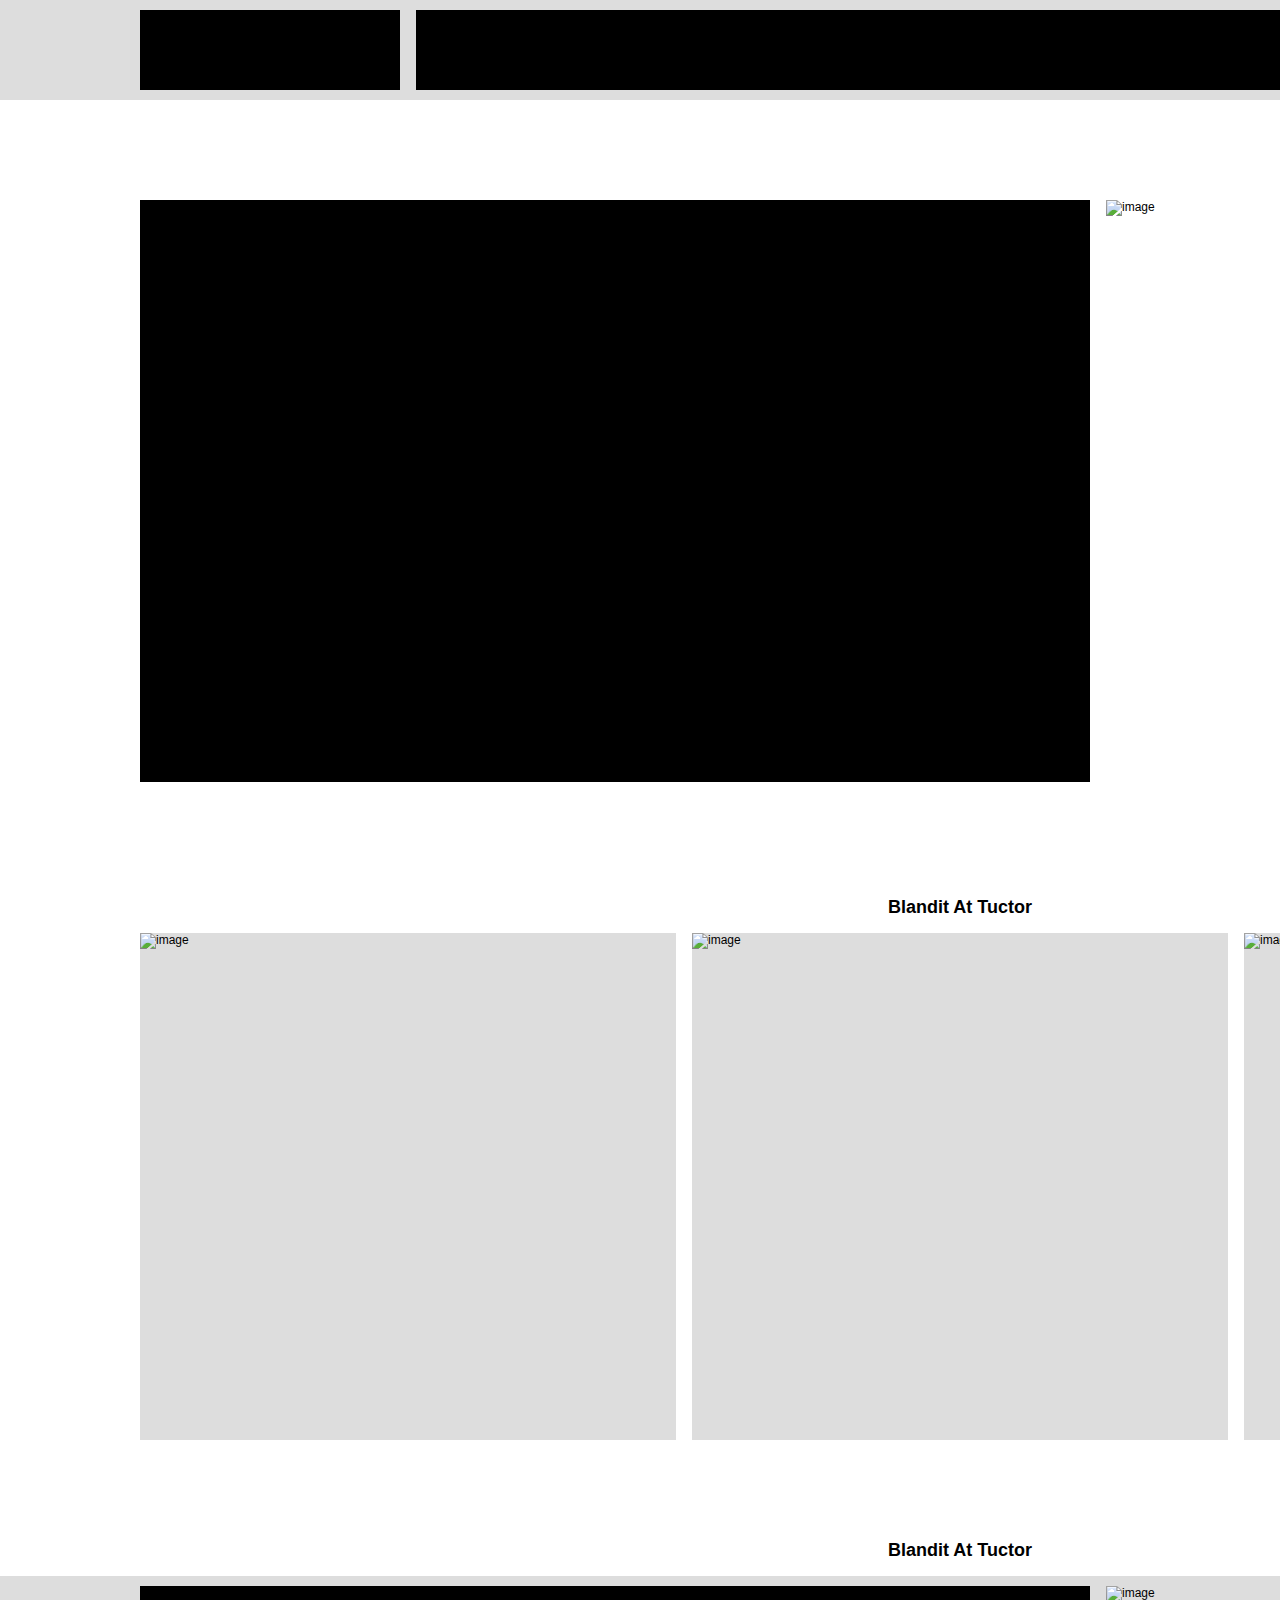
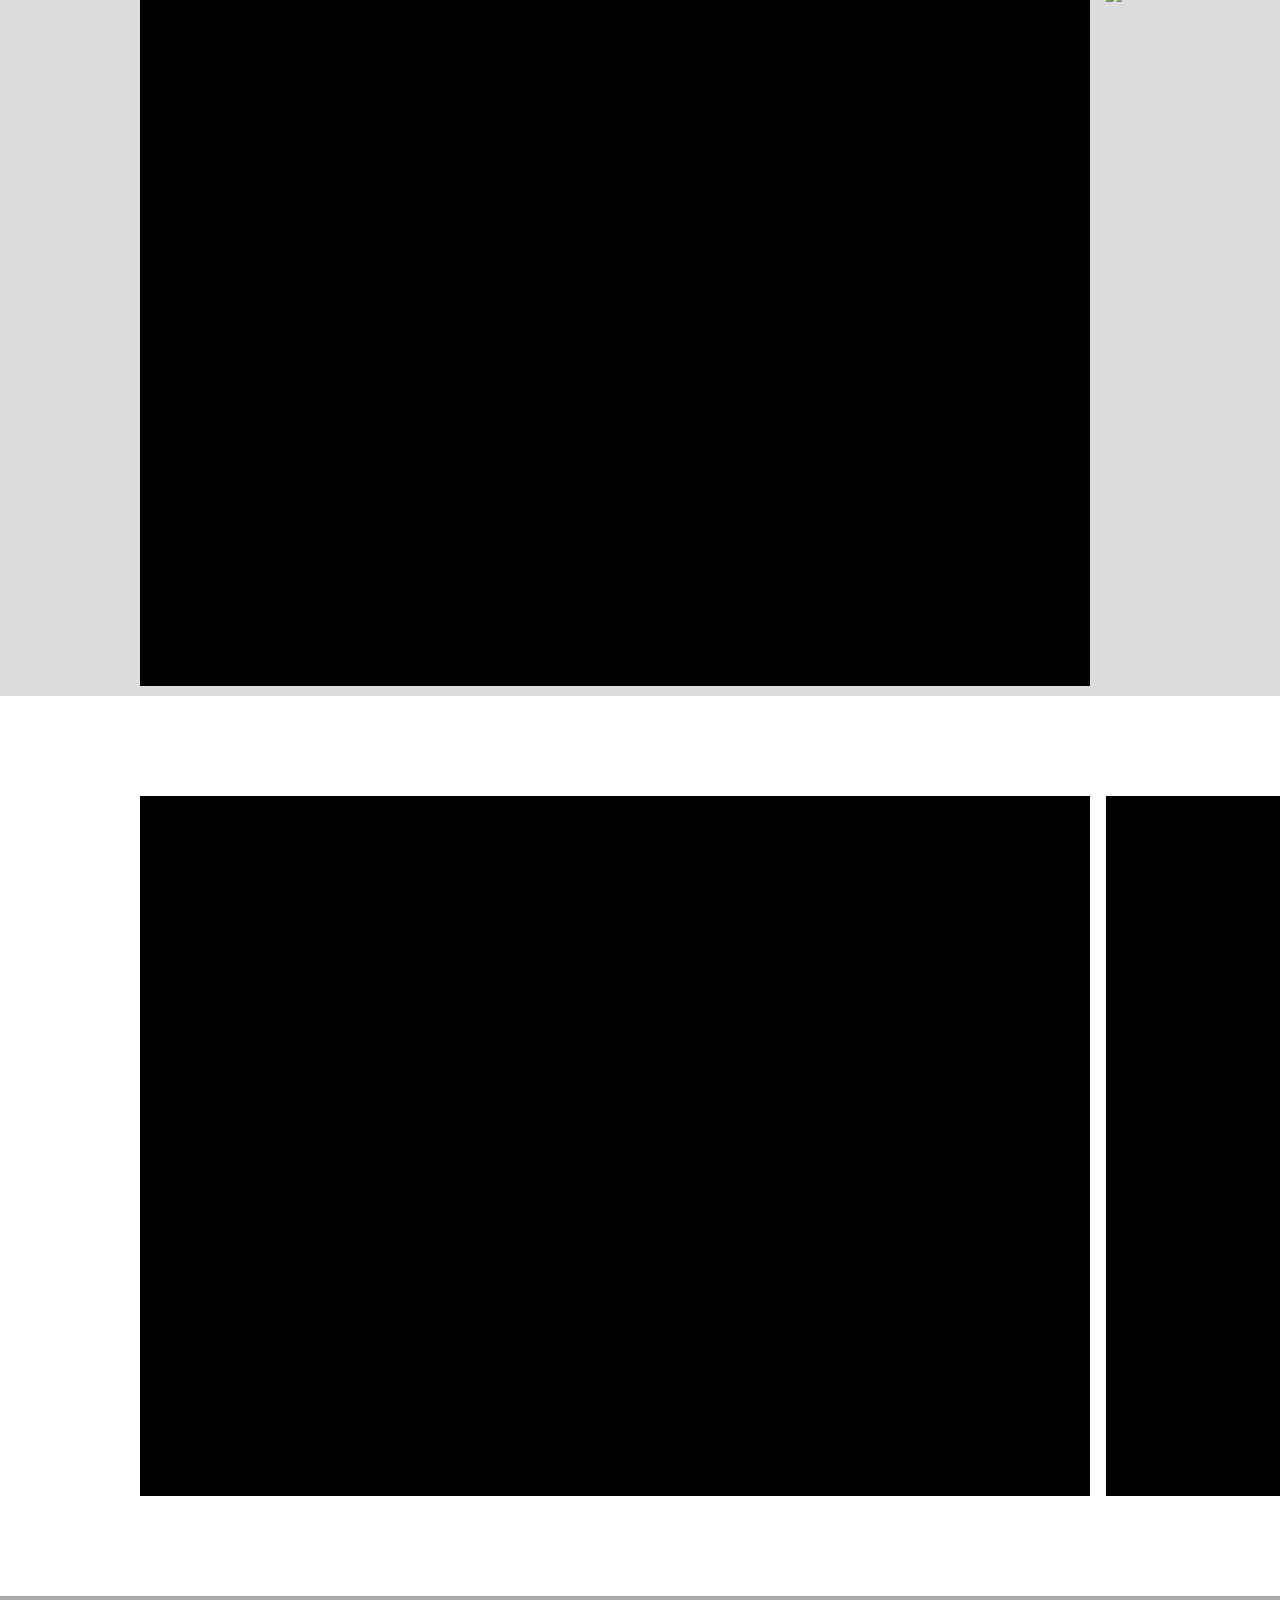
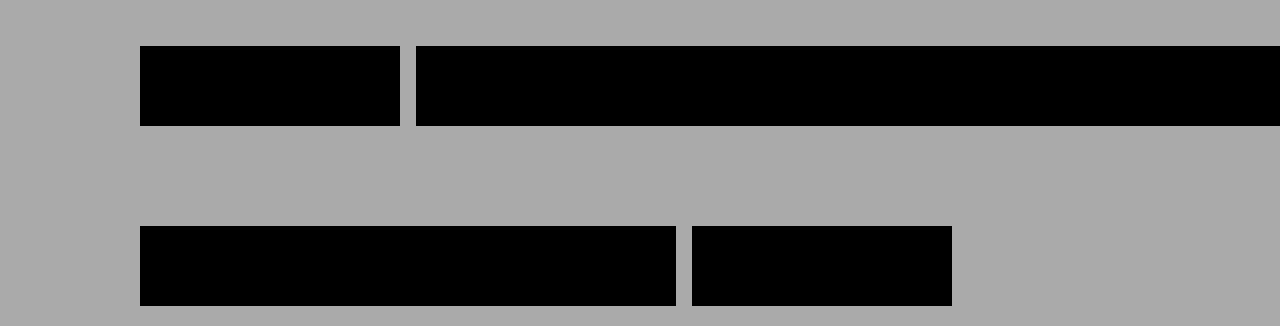
==== index.html @ c55713f6 "Initial commit" ====
<!DOCTYPE html>
<html lang="en">
<head>
<meta charset="UTF-8">
<title>Web Page</title>
<link href="css/main.css" rel="stylesheet">
</head>
<!-- students must convert divs to semantic tags -->
<body>
	<div id="container">
        
        <div id="header-con">
            <div id="main-header" class="grid-con">
                <div id="header-box1" class="box-color">
                </div>
                <div id="main-nav" class="box-color">
                </div>
                <div id="header-box2" class="box-color">
                </div>
            </div>
        </div> 

        <main>
            <div class="grid-con" id="hero">
                <div id="hero-text" class="box-color">
                </div>
                <img src="https://via.placeholder.com/674x582" alt="image" id="hero-image">
            </div>  

            <div class="grid-con" id="products">
                <h2>Blandit At Tuctor</h2>
                <div class="product-box" id="product1">
                    <img src="https://via.placeholder.com/536x242" alt="image">
                </div>
                <div class="product-box" id="product2">
                    <img src="https://via.placeholder.com/536x242" alt="image">
                </div>
                <div class="product-box" id="product3">
                    <img src="https://via.placeholder.com/536x242" alt="image">
                </div>
            </div>

            <h2 id="about-title">Blandit At Tuctor</h2>
            <div id="about-con">
                <div class="grid-con" id="about">
                    <div id="about-text" class="box-color">
                    </div>
                    <img src="https://via.placeholder.com/674x700" alt="image" id="about-image">
                </div>
            </div>
            
            <div class="grid-con" id="contact">
                <div id="contact-text" class="box-color">
                </div>
                <div id="contact-form" class="box-color">
                </div>
            </div> 
        </main>

        <div id="footer-con">
            <div class="grid-con" id="footer">
                <div id="footer-logo" class="box-color">
                </div>
                <div id="footer-nav" class="box-color">
                </div>
                <div id="footer-newsletter1" class="box-color">
                </div>
                <div id="footer-newsletter2" class="box-color">
                </div>
                <div id="footer-social" class="box-color">
                </div>
            </div>
        </div>

    </div> 
</body>
</html>
---- css/main.css ----
@charset "UTF-8";
/* CSS Document */

/*Remove this rule on your HTML elements as you start to fill them with content*/

.box-color {
	color: #fff;
	background: #000;
	text-align: center;
	margin: 0;
}

/*basic reset*/

/*browsers have built in values for elements so we'll reset a few things to zero, you can add to this or remove items as needed*/

div,p,body,header,footer,section,article,nav { 
	margin: 0; 
	padding: 0; 
}	

img { 
	border: none; /*Remove border if image is a link*/
	margin: 0; 
	padding: 0; 
}

/*html selectors*/

body {
	font-family: "Helvetica Neue", Helvetica, Arial, sans-serif;
	font-size: 12px;
}

/* Remove underlines from links */

a {
	text-decoration: none;
}

/*hide elements from browser but show for doc outline*/

.hidden {
	display: none;
}


/*Common page elements  */

/*This is essentially a box that we place the whole site in.  
We center the box using margin 0 auto and give it a fixed width of 1920px.
1920px would fit a large monitor or tv. Sizes will vary depending on the projects
you work on and the intended audience */

#container {
	margin: 0 auto;
	width: 1920px;
}

/* this is our grid based off of our XD file */
.grid-con {
	display: grid;
	grid-template-columns: repeat(12, 122px);
	grid-column-gap: 16px;
	padding-left: 140px;
	padding-right: 140px;
}

#header-con {
	background-color: #ddd;
	padding-top: 10px;
	padding-bottom: 10px;
}

#header-box1 {
	grid-column: 1/3;
	/* Remove as content will dictate height */
	height: 80px;
}

#main-nav {
	grid-column: 3/11;
	/* Remove as content will dictate height */
	height: 80px;
}

#header-box2 {
	grid-column: 11/-1;
	/* Remove as content will dictate height */
	height: 80px;
}

/* Specific to index page desktop  */

#hero {
	margin-top: 100px;
}

#hero-text {
	grid-column: 1/8;
	/* Remove as content will dictate height */
	height: 582px;
}

#hero-image {
	grid-column: 8/-1;
	/* Remove as content will dictate height */
	height: 582px;
}

#products {
	margin-top: 100px;
	margin-bottom: 100px;
}

#products h2 {
	grid-column: 1/-1;
	text-align: center;
}

#product1 {
	grid-column: 1/5;
	/* Remove as content will dictate height */
	height: 507px;
}

#product2 {
	grid-column: 5/9;
	/* Remove as content will dictate height */
	height: 507px;
}

#product3 {
	grid-column: 9/-1;
	/* Remove as content will dictate height */
	height: 507px;
}

.product-box {
	background-color: #ddd;
}

#about-con {
	background-color: #ddd;
	padding-top: 10px;
	padding-bottom: 10px;
}

#about-title {
	text-align: center;
}

#about-text {
	grid-column: 1/8;
	/* Remove as content will dictate height */
	height: 700px;
}

#about-image {
	grid-column: 8/-1;
	/* Remove as content will dictate height */
	height: 700px;
}

#contact {
	margin-top: 100px;
	margin-bottom: 100px;
}

#contact-text {
	grid-column: 1/8;
	/* Remove as content will dictate height */
	height: 700px;
}

#contact-form {
	grid-column: 8/-1;
	/* Remove as content will dictate height */
	height: 700px;
}

/*Common page elements  */

#footer-con {
	background-color: #aaaaaa;
	padding-top: 50px;
	padding-bottom: 20px;
}

#footer-logo {
	grid-column: 1/3;
	/* Remove as content will dictate height */
	height: 80px;
}

#footer-nav {
	grid-column: 3/-1;
	/* Remove as content will dictate height */
	height: 80px;
	margin-bottom: 100px;
}

#footer-newsletter1 {
	grid-column: 1/5;
	/* Remove as content will dictate height */
	height: 80px;
}

#footer-newsletter2 {
	grid-column: 5/7;
	/* Remove as content will dictate height */
	height: 80px;
}

#footer-social {
	grid-column: 11/-1;
	/* Remove as content will dictate height */
	height: 80px;
}



/* gallery page */

#gallery-hero-con {
	background-color: #aaaaaa;
	background: url("https://via.placeholder.com/1920x580");
	height: 580px;
}

#gallery-text {
	grid-column: 1/9;
	/* Remove as content will dictate height */
	height: 200px;
	margin-top: 100px;
}

#gallery-controls {
	margin-top: 200px;
	grid-column: 6/8;
	display: flex;
	justify-content: center;
	align-items: center;
}

.dot {
	background-color: #dddddd;
	height: 30px;
	width: 30px;
	border-radius: 50%;
	margin: 5px;
  }

#gallery h2 {
	grid-column: 1/-1;
	text-align: center;
  }

.gallery-box {
	background-color: #ddd;
	grid-column: span 4 / span 4;
	/* Remove as content will dictate height */
	height: 507px;
	margin-bottom: 20px;
}
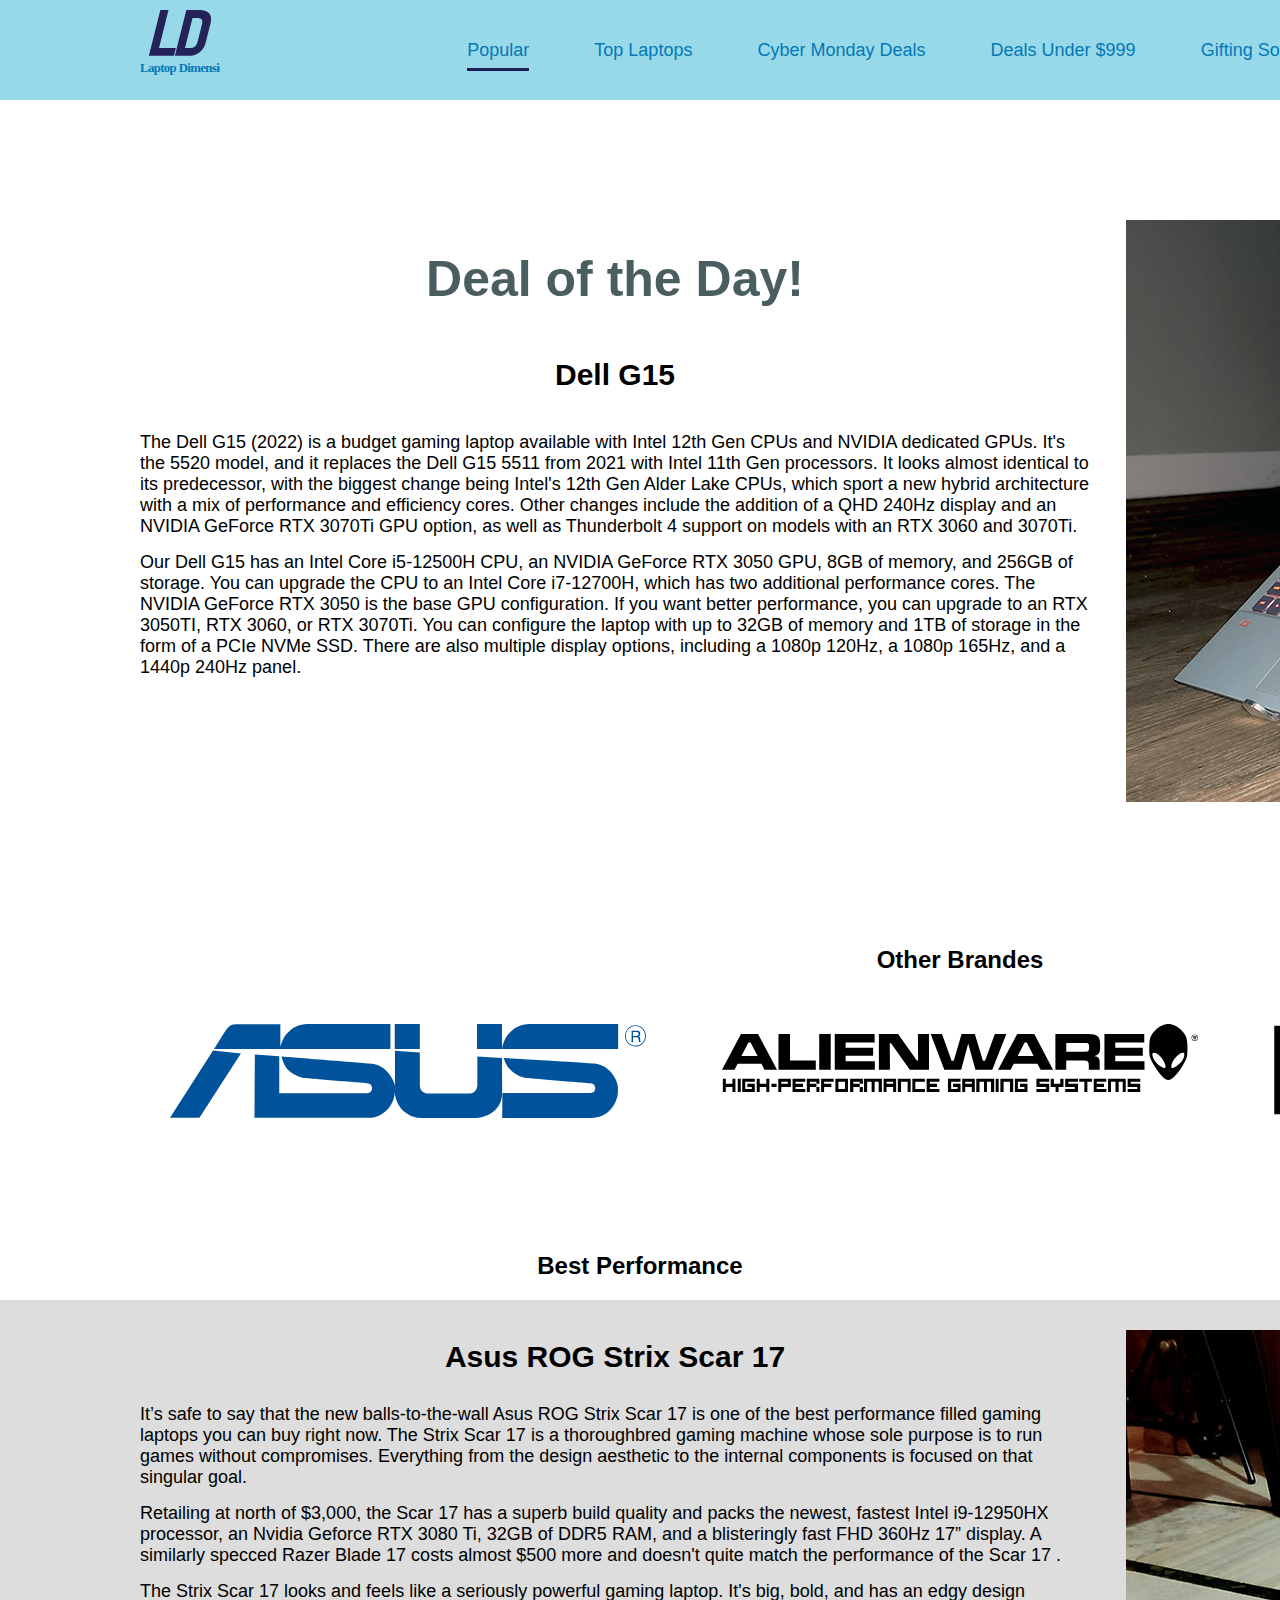
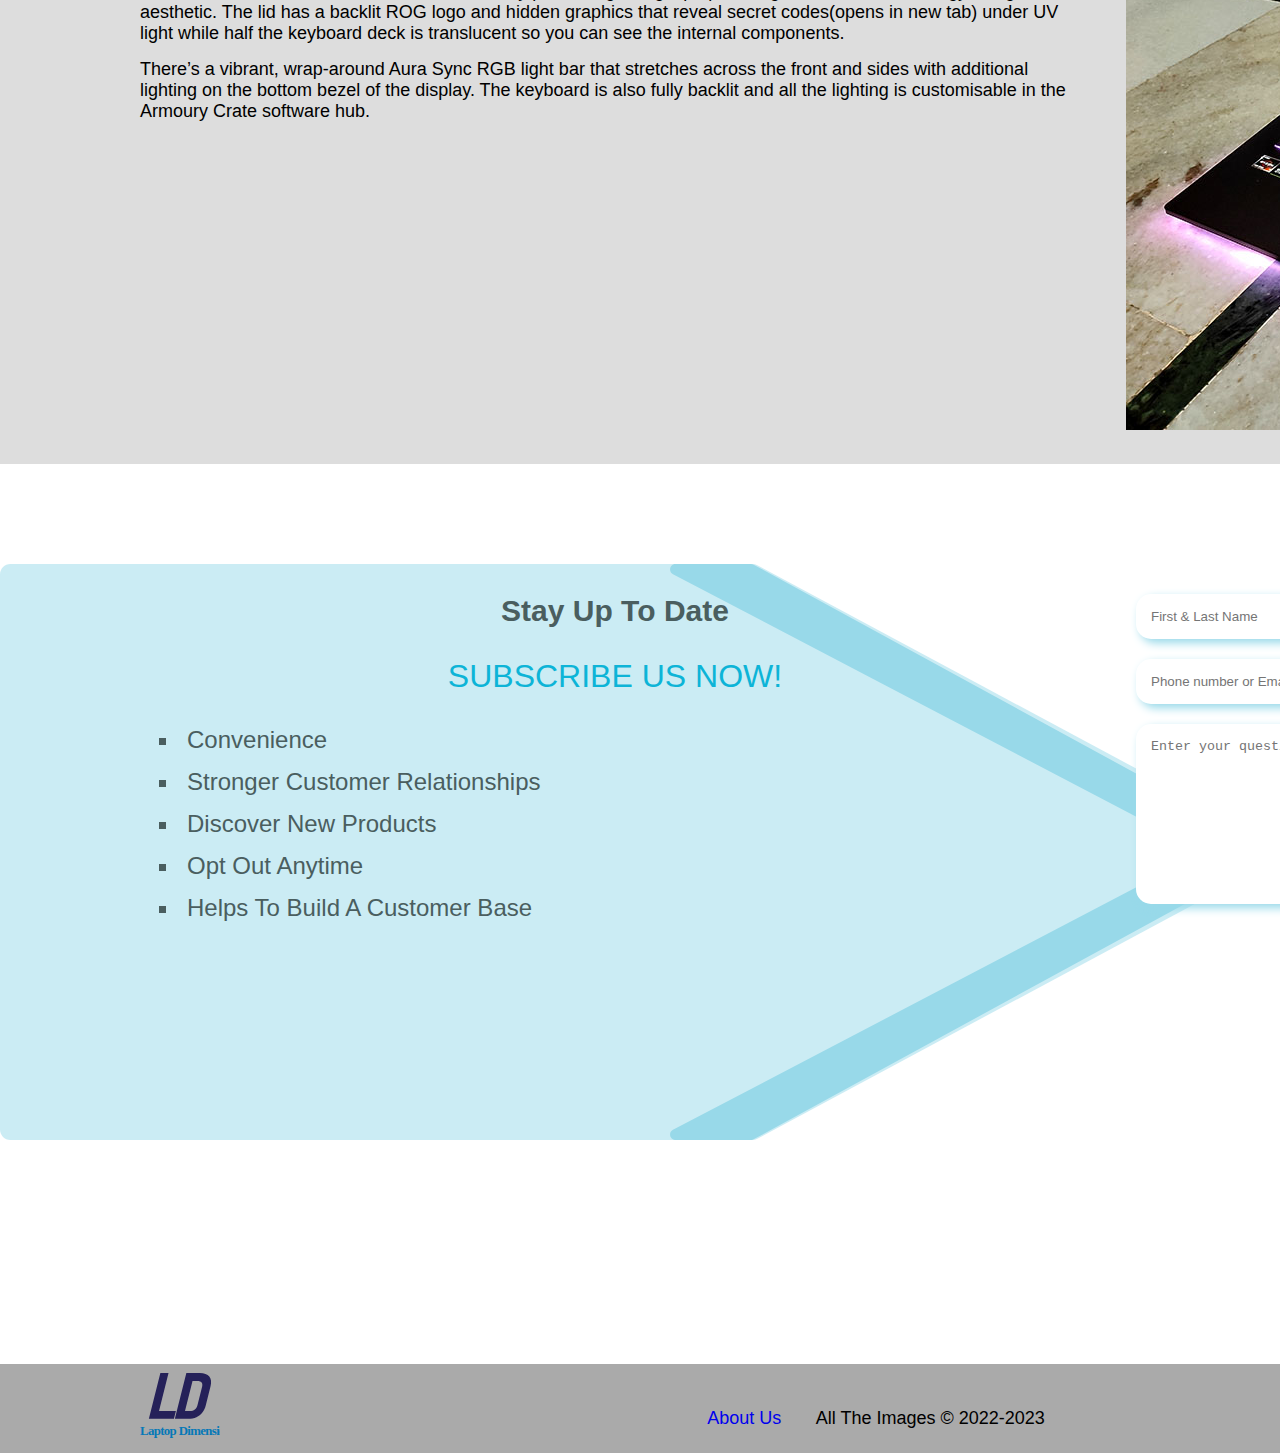
==== commit d933d8e5: "index and gallery done" ====
--- a/index.html
+++ b/index.html
@@ -1,77 +1,146 @@
-<!DOCTYPE html>
-<html lang="en">
-<head>
-<meta charset="UTF-8">
-<title>Web Page</title>
-<link href="css/main.css" rel="stylesheet">
-</head>
-<!-- students must convert divs to semantic tags -->
-<body>
-	<div id="container">
-        
-        <div id="header-con">
-            <div id="main-header" class="grid-con">
-                <div id="header-box1" class="box-color">
+    <!DOCTYPE html>
+    <html lang="en">
+    <head>
+    <meta charset="UTF-8">
+    <title>.:Laptop Dimension:.</title>
+    <link href="css/main.css" rel="stylesheet">
+    </head>
+    <body>
+        <h1 id="container" class="hidden">Welcome to The Laptop Dimension</h1>
+        <header id="header-con">
+                <div id="main-header" class="grid-con">
+                    <div id="header-box1">
+                        <img src=".//images/logo.svg"  alt="brand logo">
+                    </div>
+                        <nav  id="main-nav" class="uppernav">
+                            <h2 class="hidden">Upper Navigation</h2>
+                            <ul>
+                                <li><a class="active" href="./index.html">Popular</a></li>
+                                <li><a href=".//gallery.html">Top Laptops</a></li>
+                                <li><a href="cyber_monday.html">Cyber Monday Deals</a></li>
+                                <li><a href="deals.html">Deals Under $999</a></li>
+                                <li><a href="gift.html" >Gifting Someone?</a></li>
+                            </ul>
+                        </nav>
+                    <!-- <div id="header-box2" class="box-color">
+                    </div> -->
                 </div>
-                <div id="main-nav" class="box-color">
+        </header>   
+
+            <main>
+                <section class="grid-con" id="hero">
+                    <h2 class="hidden">Main Area</h2>
+                    <div id="hero-text" class="hero-box">
+                        <h3 id="DOTD">Deal of the Day!</h3>
+                        <h4 id="DOTDS">Dell G15</h4>
+                        <p class="DOTDP">
+                            The Dell G15 (2022) is a budget gaming laptop available with Intel 12th Gen CPUs and NVIDIA dedicated GPUs. It's the 5520 model, and it replaces the Dell G15 5511 from 2021 with Intel 11th Gen processors. It looks almost identical to its predecessor, with the biggest change being Intel's 12th Gen Alder Lake CPUs, which sport a new hybrid architecture with a mix of performance and efficiency cores. Other changes include the addition of a QHD 240Hz display and an NVIDIA GeForce RTX 3070Ti GPU option, as well as Thunderbolt 4 support on models with an RTX 3060 and 3070Ti.
+                        </p>
+
+                        <p class="DOTDP">
+
+                            Our Dell G15 has an Intel Core i5-12500H CPU, an NVIDIA GeForce RTX 3050 GPU, 8GB of memory, and 256GB of storage. You can upgrade the CPU to an Intel Core i7-12700H, which has two additional performance cores. The NVIDIA GeForce RTX 3050 is the base GPU configuration. If you want better performance, you can upgrade to an RTX 3050TI, RTX 3060, or RTX 3070Ti. You can configure the laptop with up to 32GB of memory and 1TB of storage in the form of a PCIe NVMe SSD. There are also multiple display options, including a 1080p 120Hz, a 1080p 165Hz, and a 1440p 240Hz panel.
+
+
+                        </p>
+
+                    </div>
+                    <a href="https://www.dell.com/en-ca/shop/gaming-laptops/new-g15-gaming-laptop/spd/g-series-15-5525-laptop/ng155525_s2500e">
+                        <img class="effect" src=".//images/dellg15.jpg" alt="image" id="hero-image">
+                    </a>
+                </section>  
+
+                <section class="grid-con" id="products">
+                    <h2>Other Brandes</h2>
+                    <a class="product-box" id="product1" href="asus.html">
+                        <h3 class="hidden">Asus</h3>
+                        <img class="effect" src=".//images/asus_logo.svg" alt="asus">
+                    </a>
+                    <a class="product-box" id="product2" href="alinaware.html">
+                        <h3 class="hidden">alienware</h3>
+                        <img class="effect" src=".//images/alienware-logo.svg" alt="alienware">
+                    </a>
+                    <a class="product-box" id="product3" href="legion.html">
+                        <h3 class="hidden">legion</h3>
+                        <img class="effect" src=".//images/legion-logo.svg" alt="legion">
+                    </a>
+                </section>
+                <h2 id="about-title">Best Performance</h2>
+                <section id="about-con">
+                    <div class="grid-con" id="about">
+                        <div id="about-text" >
+                            <h3 class="BPH">Asus ROG Strix Scar 17</h3 >
+                            <p class="BPP">
+                                It’s safe to say that the new balls-to-the-wall Asus ROG Strix Scar 17  is one of the best performance filled gaming laptops you can buy right now. The Strix Scar 17  is a thoroughbred gaming machine whose sole purpose is to run games without compromises. Everything from the design aesthetic to the internal components is focused on that singular goal. 
+                            </p>
+                            <p class="BPP">
+                                Retailing at north of $3,000, the Scar 17  has a superb build quality and packs the newest, fastest Intel i9-12950HX processor, an Nvidia Geforce RTX 3080 Ti, 32GB of DDR5 RAM, and a blisteringly fast FHD 360Hz 17” display. A similarly specced Razer Blade 17 costs almost $500 more and doesn't quite match the performance of the Scar 17 .
+                            </p>
+                            <p class="BPP">
+                                The Strix Scar 17  looks and feels like a seriously powerful gaming laptop. It's big, bold, and has an edgy design aesthetic. The lid has a backlit ROG logo and hidden graphics that reveal secret codes(opens in new tab) under UV light while half the keyboard deck is translucent so you can see the internal components.
+                            </p>
+                            <p class="BPP">
+                                There’s a vibrant, wrap-around Aura Sync RGB light bar that stretches across the front and sides with additional lighting on the bottom bezel of the display. The keyboard is also fully backlit and all the lighting is customisable in the Armoury Crate software hub.           
+                            </p>
+                        </div>
+                        <a href="https://rog.asus.com/ca-en/laptops/rog-strix/rog-strix-scar-17-2022-series/">
+                        <img class="effect" src=".//images/asus-laptop.jpg" alt="asus-laptop image" id="about-image">
+                        </a>
+                    </div>
+                </section>
+                <section class="grid-con" id="contact">
+                    <h2 class="hidden">stay up to date / subscribe</h2>
+                    <div id="contact-text">
+                        <h3 class="h2stay">Stay Up To Date</h3>
+                        <p class="sub">SUBSCRIBE US NOW!</p> 
+                        <ul class="sublist" >
+                            <li>Convenience</li>
+                            <li>Stronger Customer Relationships</li>
+                            <li>Discover New Products</li>
+                            <li>Opt Out Anytime</li>
+                            <li>Helps To Build A Customer Base</li>
+                            
+                        </ul>
+                    </div>
+                        <!-- <section id="contact-form-fields-right"> -->
+                    <div class="contactF">
+                        <h3 class="hidden">Contact Us Form</h3>
+                        <form action="email.php" method="POST" enctype="text/plain">
+                            <div class="pad">
+                            <input name="fullName" type="text" placeholder="First & Last Name">
+                            </div>
+                            <div class="pad">
+                            <input name="contactInfo" type="text" required placeholder="Phone number or Email">
+                            </div>
+                            <div class="pad">
+                            <textarea name="msg" placeholder="Enter your questions, comments or concerns here..."></textarea>
+                            </div>
+                            <div class="pad">
+                            <button class="effect">Submit!</button>
+                            </div>
+                        </form>
+                    </div>
+                    </section>
+            </main>
+
+            <footer>
+                <h2 class="hidden">footer Navigation</h2>
+                <div class="grid-con" id="footer">
+                    <div id="footer-logo">
+                        <img src=".//images/logo.svg"  alt="brand logo">
+                    </div>
+                    <div id="footer-nav" class="aboutus">
+                        <a href="aboutus.html" >About Us</a>
+                        <a>All The Images © 2022-2023</a>
+                    </div>
+                    <div class="effect" id="goup"><a href="#">GO UP</a></div>
+                    <!-- <div id="footer-newsletter1" class="box-color">
+                    </div>
+                    <div id="footer-newsletter2" class="box-color">
+                    </div>
+                    <div id="footer-social" class="box-color">
+                    </div> -->
                 </div>
-                <div id="header-box2" class="box-color">
-                </div>
-            </div>
-        </div> 
-
-        <main>
-            <div class="grid-con" id="hero">
-                <div id="hero-text" class="box-color">
-                </div>
-                <img src="https://via.placeholder.com/674x582" alt="image" id="hero-image">
-            </div>  
-
-            <div class="grid-con" id="products">
-                <h2>Blandit At Tuctor</h2>
-                <div class="product-box" id="product1">
-                    <img src="https://via.placeholder.com/536x242" alt="image">
-                </div>
-                <div class="product-box" id="product2">
-                    <img src="https://via.placeholder.com/536x242" alt="image">
-                </div>
-                <div class="product-box" id="product3">
-                    <img src="https://via.placeholder.com/536x242" alt="image">
-                </div>
-            </div>
-
-            <h2 id="about-title">Blandit At Tuctor</h2>
-            <div id="about-con">
-                <div class="grid-con" id="about">
-                    <div id="about-text" class="box-color">
-                    </div>
-                    <img src="https://via.placeholder.com/674x700" alt="image" id="about-image">
-                </div>
-            </div>
-            
-            <div class="grid-con" id="contact">
-                <div id="contact-text" class="box-color">
-                </div>
-                <div id="contact-form" class="box-color">
-                </div>
-            </div> 
-        </main>
-
-        <div id="footer-con">
-            <div class="grid-con" id="footer">
-                <div id="footer-logo" class="box-color">
-                </div>
-                <div id="footer-nav" class="box-color">
-                </div>
-                <div id="footer-newsletter1" class="box-color">
-                </div>
-                <div id="footer-newsletter2" class="box-color">
-                </div>
-                <div id="footer-social" class="box-color">
-                </div>
-            </div>
-        </div>
-
-    </div> 
-</body>
-</html>
+            </footer>
+    </body>
+    </html>
--- a/css/main.css
+++ b/css/main.css
@@ -29,7 +29,7 @@
 
 body {
 	font-family: "Helvetica Neue", Helvetica, Arial, sans-serif;
-	font-size: 12px;
+	/* font-size: 12px; */
 }
 
 /* Remove underlines from links */
@@ -57,7 +57,6 @@
 	width: 1920px;
 }
 
-/* this is our grid based off of our XD file */
 .grid-con {
 	display: grid;
 	grid-template-columns: repeat(12, 122px);
@@ -66,29 +65,192 @@
 	padding-right: 140px;
 }
 
+
+
 #header-con {
-	background-color: #ddd;
+	background-color: #97D9E9;
 	padding-top: 10px;
 	padding-bottom: 10px;
 }
 
 #header-box1 {
-	grid-column: 1/3;
-	/* Remove as content will dictate height */
-	height: 80px;
-}
+	grid-column: 1/2;
+	height: 80px;
+	width: 80px;
+}
+
+/* my stuff */
+
 
 #main-nav {
-	grid-column: 3/11;
-	/* Remove as content will dictate height */
-	height: 80px;
-}
-
-#header-box2 {
-	grid-column: 11/-1;
-	/* Remove as content will dictate height */
-	height: 80px;
-}
+	grid-column: 2/11;
+	float: left;
+	text-align: center;
+	height: 80px;
+	font-size: large;
+}
+
+#main-nav ul {
+	margin-top: 30px;
+	margin-left: 30px;
+	padding:0;
+ }
+
+#main-nav li {
+	display:inline;
+	margin: 30px;
+}
+
+#main-nav li a:hover {
+	padding-bottom: 8px;
+	border-bottom: 3px solid #201E5A;
+  }
+
+a {
+    text-decoration: none;
+    transition: all 0.5s ease-in-out;
+}
+
+#main-nav li a.active {
+	padding-bottom: 8px;
+	border-bottom: 3px solid #201E5A;
+ }
+
+ #main-nav li a {
+	color: #0578B7;
+  }
+
+body{
+	background-color: #fff;
+}
+
+.hero-box{
+	background-color: #fff;
+}
+
+#DOTD {
+	font-size:50px;
+	text-align: center;
+	color: #4a5e5f;
+}
+
+#DOTDS {
+	font-size:30px;
+	text-align: center;
+}
+
+.DOTDP{
+	font-size: large;
+	padding-bottom: 15px;
+}
+
+.BPH{
+	font-size: 30px;
+	text-align: center;
+}
+
+.BPP{
+	padding-bottom: 15px;
+	font-size: large;
+}
+
+
+.effectg {
+	transition: transform .2s;
+  }
+
+
+.effect  {
+	padding: 20px;
+	transition: transform .2s;
+  }
+  
+.effect:hover , .effect2:hover , .effectg:hover{
+	-ms-transform: scale(1.5);
+	-webkit-transform: scale(1.5);
+	transform: scale(1.05); 
+}
+
+.h2stay{
+	font-size: 30px;
+	color: #4a5e5f;
+	text-align: center;
+}
+
+.sub{
+	font-size: xx-large;
+	color: #0db4d7;
+	text-align: center;
+}
+
+.sublist{
+	font-size: x-large;
+	text-decoration: none;
+	list-style-type:square;
+	color: #4a5e5f;
+}
+
+.sublist li{
+	padding: 7px;
+}
+
+
+
+.form{
+	background-color: #97d9e9;
+}
+
+.contactF{
+	padding: 20px;
+}
+
+.pad{
+	padding: 10px;
+}
+
+
+input[type=text]{
+	width:350px;
+	padding:15px;
+	border-radius:15px;
+	border:0;
+	box-shadow:4px 4px 10px #97d9e9;
+  }
+
+
+textarea {
+	width:650px;
+	resize: vertical;
+	padding:15px;
+	border-radius:15px;
+	border:0;
+	box-shadow:4px 4px 10px #97d9e9;
+	height:150px;
+    max-height: 511px;
+  }
+
+button {
+	appearance:none;
+	-webkit-appearance:none;
+	padding:10px;
+	border:none;
+	background-color:#3F51B5;
+	color:#fff;
+	font-weight:600;
+	border-radius:5px;
+	width:250px;
+	margin-left: 433px;
+
+  }
+
+
+
+
+
+
+
+/* my stuff  ends here */
+
 
 /* Specific to index page desktop  */
 
@@ -98,13 +260,11 @@
 
 #hero-text {
 	grid-column: 1/8;
-	/* Remove as content will dictate height */
 	height: 582px;
 }
 
 #hero-image {
 	grid-column: 8/-1;
-	/* Remove as content will dictate height */
 	height: 582px;
 }
 
@@ -120,25 +280,40 @@
 
 #product1 {
 	grid-column: 1/5;
-	/* Remove as content will dictate height */
-	height: 507px;
+	padding: 10px;
+	/* height: 507px; */
+}
+
+#product1:hover{
+	background-color: #CCEBF3;
+	border-radius: 100%;
+}
+
+#product2:hover{
+	background-color: #CCEBF3;
+	border-radius: 100%;
+}
+
+#product3:hover{
+	background-color: #CCEBF3;
+	border-radius: 100%;
 }
 
 #product2 {
 	grid-column: 5/9;
-	/* Remove as content will dictate height */
-	height: 507px;
+	padding: 10px;
+	/* height: 507px; */
 }
 
 #product3 {
 	grid-column: 9/-1;
-	/* Remove as content will dictate height */
-	height: 507px;
-}
-
-.product-box {
+	padding: 10px;
+	/* height: 507px; */
+}
+
+/* .product-box {
 	background-color: #ddd;
-}
+} */
 
 #about-con {
 	background-color: #ddd;
@@ -152,71 +327,89 @@
 
 #about-text {
 	grid-column: 1/8;
-	/* Remove as content will dictate height */
 	height: 700px;
 }
 
 #about-image {
 	grid-column: 8/-1;
-	/* Remove as content will dictate height */
 	height: 700px;
 }
 
 #contact {
 	margin-top: 100px;
 	margin-bottom: 100px;
+	background: url(../assets/Asset\ 1.svg) no-repeat;
+
 }
 
 #contact-text {
 	grid-column: 1/8;
-	/* Remove as content will dictate height */
 	height: 700px;
 }
 
 #contact-form {
 	grid-column: 8/-1;
-	/* Remove as content will dictate height */
 	height: 700px;
+	background-color: #97d9e9;
 }
 
 /*Common page elements  */
 
-#footer-con {
+footer {
 	background-color: #aaaaaa;
-	padding-top: 50px;
-	padding-bottom: 20px;
+	padding-top: 9px;
 }
 
 #footer-logo {
 	grid-column: 1/3;
-	/* Remove as content will dictate height */
-	height: 80px;
-}
+	height: 80px;
+	width: 80px;
+}
+
+.aboutus{
+	text-align: center;
+	padding-top: 35px;
+}
+
+.aboutus a{
+	padding-right: 30px;
+	font-size: large;
+}
+
 
 #footer-nav {
-	grid-column: 3/-1;
-	/* Remove as content will dictate height */
-	height: 80px;
-	margin-bottom: 100px;
-}
-
-#footer-newsletter1 {
+	grid-column: 3/10;
+}
+
+#goup{
+	grid-column: 10/-1;
+	text-align: right;
+	
+}
+
+#goup a{
+	color: #4a5e5f;
+	text-decoration: none;
+	margin-top:10px ;
+	padding: 20px;
+	border: 1px solid gray;
+	border-radius: 17px;
+}
+
+/* #footer-newsletter1 {
 	grid-column: 1/5;
-	/* Remove as content will dictate height */
 	height: 80px;
 }
 
 #footer-newsletter2 {
 	grid-column: 5/7;
-	/* Remove as content will dictate height */
 	height: 80px;
 }
 
 #footer-social {
 	grid-column: 11/-1;
-	/* Remove as content will dictate height */
-	height: 80px;
-}
+	height: 80px;
+} */
 
 
 
@@ -224,15 +417,21 @@
 
 #gallery-hero-con {
 	background-color: #aaaaaa;
-	background: url("https://via.placeholder.com/1920x580");
+	background: url("../images/gallary-hero.png");
 	height: 580px;
 }
 
 #gallery-text {
 	grid-column: 1/9;
-	/* Remove as content will dictate height */
 	height: 200px;
 	margin-top: 100px;
+}
+
+#gallery-text a{
+	color: #97D9E9;
+	font-size: 50px;
+	text-align: center;
+	margin: 0;
 }
 
 #gallery-controls {
@@ -243,6 +442,24 @@
 	align-items: center;
 }
 
+.laptopname{
+	font-size: x-large;
+	text-align: center;
+	color: #4a5e5f;
+
+}
+
+.price {
+	color: #4a5e5f;
+	font-size: large;
+	text-align: center;
+	margin: 25px;
+	padding: 5px;
+	border: #aaaaaa solid;
+	border-radius: 10px;
+}
+
+
 .dot {
 	background-color: #dddddd;
 	height: 30px;
@@ -257,9 +474,9 @@
   }
 
 .gallery-box {
-	background-color: #ddd;
+	background-color: #cbecf4;
 	grid-column: span 4 / span 4;
-	/* Remove as content will dictate height */
 	height: 507px;
 	margin-bottom: 20px;
+	text-decoration: none;
 }